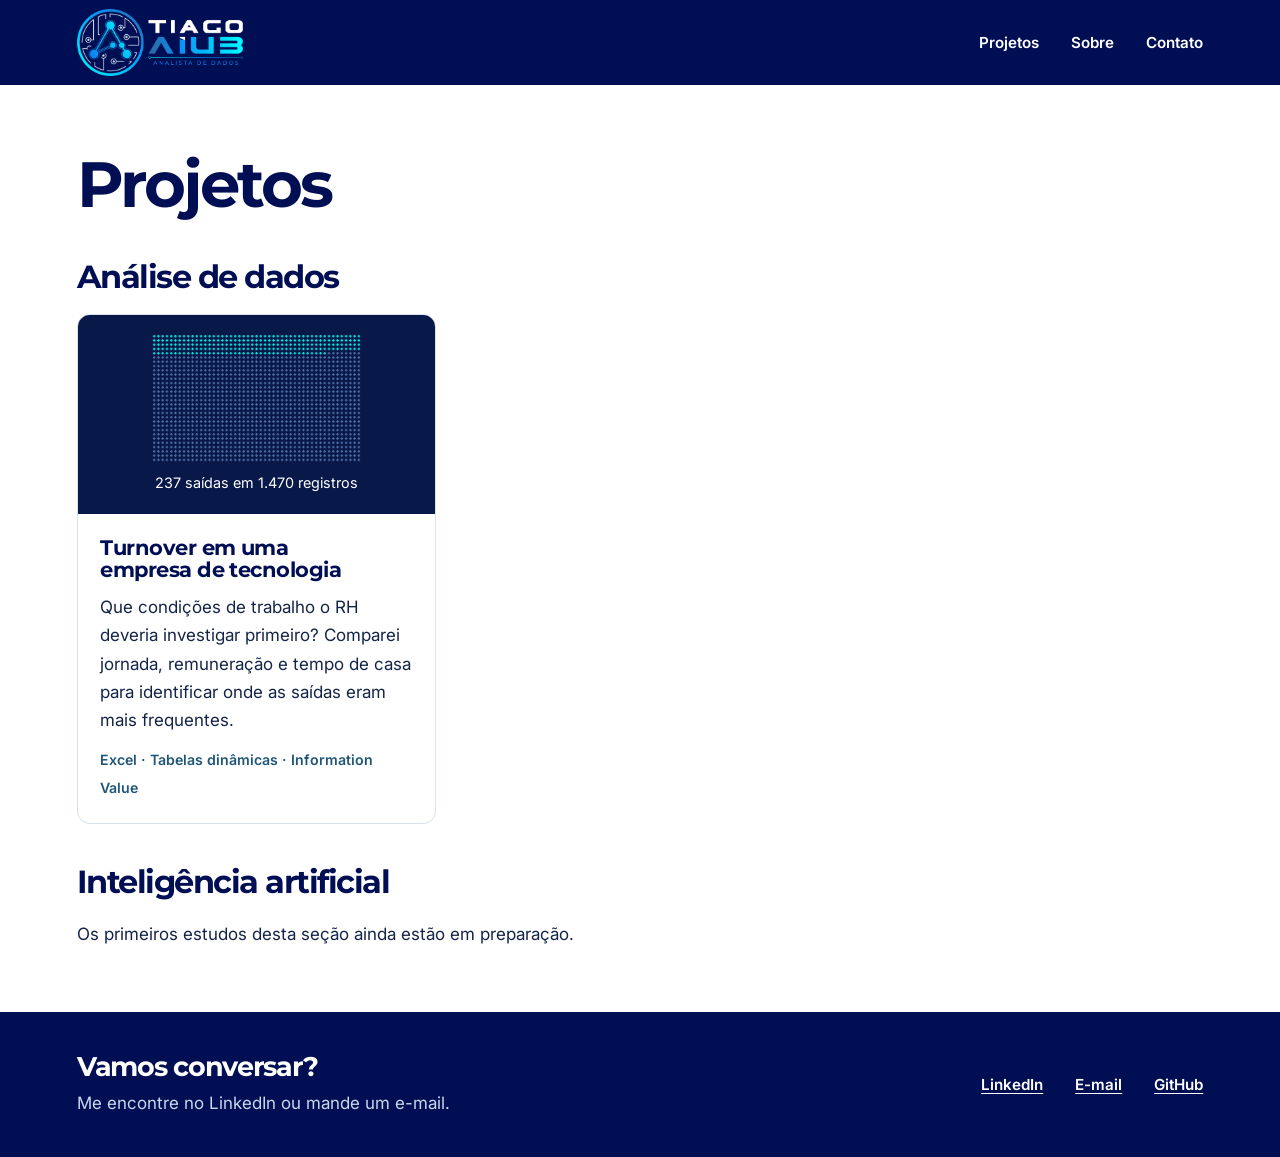
==== projetos/index.html @ a61d1e0a "Organiza a abertura, o processo analítico e a galeria de projetos" ====
<!doctype html>
<html lang="pt-BR">
<head>
  <meta charset="utf-8">
  <meta name="viewport" content="width=device-width, initial-scale=1">
  <meta name="description" content="Projetos de Tiago Aiub sobre dados, pessoas e processos. Conheça o estudo de turnover e as perguntas que ele levantou para o RH.">
  <title>Projetos | Tiago Aiub</title>
  <link rel="preconnect" href="https://fonts.googleapis.com">
  <link rel="preconnect" href="https://fonts.gstatic.com" crossorigin>
  <link href="https://fonts.googleapis.com/css2?family=Inter:wght@400;500;600;700&amp;family=Montserrat:wght@600;700&amp;display=swap" rel="stylesheet">
  <link rel="stylesheet" href="../css/style.css">
</head>
<body id="topo">
<a class="skip" href="#conteudo">Pular para o conteúdo</a>
<header class="masthead">
  <div class="wrap mast">
    <a href="../index.html" class="brand"><img src="../logo-tiago-aiub.png" width="946" height="381" alt="Tiago Aiub — início"></a>
    <nav aria-label="Principal">
      <a href="index.html" aria-current="page">Projetos</a>
      <a href="../index.html#sobre">Sobre</a>
      <a href="#contato">Contato</a>
    </nav>
  </div>
</header>
<main id="conteudo">
<div class="wrap catalog">
  <h1>Projetos</h1>
  <section><h2>Análise de dados</h2>
    <div class="tiles"><a class="tile" href="employee-turnover.html">
      <div class="cover"><img src="turnover.png" width="490" height="300" alt=""><span>237 saídas em 1.470 registros</span></div>
      <div class="tile-body"><h3>Turnover em uma empresa de tecnologia</h3>
      <p>Que condições de trabalho o RH deveria investigar primeiro? Comparei jornada, remuneração e tempo de casa para identificar onde as saídas eram mais frequentes.</p>
      <small>Excel · Tabelas dinâmicas · Information Value</small></div>
    </a></div>
  </section>
  <section><h2>Inteligência artificial</h2><p>Os primeiros estudos desta seção ainda estão em preparação.</p></section>
</div>
</main>
<footer id="contato">
  <div class="wrap footer-grid">
    <div><h2>Vamos conversar?</h2><p>Me encontre no LinkedIn ou mande um e-mail.</p></div>
    <div class="contact-links"><a href="https://www.linkedin.com/in/tiago-aiub">LinkedIn</a><a href="mailto:aiub.tiago@gmail.com">E-mail</a><a href="https://github.com/tiagoaiub">GitHub</a></div>
  </div>
</footer>
</body>
</html>
---- css/style.css ----
:root {
  color-scheme: light;
  --navy: #000e54;
  --ink: #142448;
  --muted: #465573;
  --blue: #065bb2;
  --cyan: #01f4fe;
  --line: #d8e2ef;
  --pale: #f1f6fb;
}
* { box-sizing: border-box; }
html { scroll-padding: 1.25rem; }
body { margin: 0; color: var(--ink); background: white; font: 1.0625rem/1.65 Inter, system-ui, sans-serif; }
h1, h2, h3 { font-family: Montserrat, system-ui, sans-serif; color: var(--navy); line-height: 1.1; text-wrap: balance; margin: 0; }
h1, h2 { letter-spacing: -.047em; }
h2 { font-size: clamp(1.85rem, 3.4vw, 2.8rem); }
h3 { font-size: 1.3rem; letter-spacing: -.025em; }
p, figure { margin: 0; }
a { color: var(--blue); text-underline-offset: .22em; text-decoration-thickness: .09em; }
a:hover { text-decoration: underline; }
a:focus-visible { outline: 3px solid #e08312; outline-offset: 4px; }
.wrap { width: min(76rem, 88%); margin-inline: auto; }
.skip { position: absolute; transform: translateY(-150%); padding: .65rem 1rem; background: white; z-index: 5; }
.skip:focus { transform: translateY(0); }
.masthead, footer { background: var(--navy); color: white; }
.mast { display: flex; justify-content: space-between; align-items: center; gap: 1rem; padding-block: .55rem; }
.brand { display: block; line-height: 0; }
.brand img { width: 10.4rem; height: auto; }
.mast nav, .contact-links { display: flex; flex-wrap: wrap; gap: clamp(.65rem, 3vw, 2rem); align-items: center; }
.mast nav a, .contact-links a { color: white; font-weight: 600; font-size: .95rem; padding-block: .5rem; }
.mast nav a { text-decoration: none; }
.mast nav a:hover { color: var(--cyan); text-decoration: underline; }
.lead-grid { display: grid; grid-template-columns: 1.02fr 1fr; gap: clamp(2rem, 6vw, 6rem); align-items: center; padding-block: clamp(3rem, 7vw, 6.75rem); }
.eyebrow { font-size: .875rem; font-weight: 650; letter-spacing: .055em; color: var(--blue); }
.eyebrow span:not(.mark) { margin-inline: .25rem; }
.mark { width: 1.8rem; height: 3px; display: inline-block; margin: 0 .5rem .23rem 0; background: var(--blue); }
.intro h1 { font-size: clamp(3.2rem, 6.4vw, 6rem); margin-block: .75rem 1.1rem; }
.dot { color: #0879c9; }
.lead { max-width: 48ch; font-size: clamp(1.13rem, 1.6vw, 1.35rem); color: var(--muted); }
.text-link { display: inline-block; margin-top: 1.3rem; font-weight: 650; }
.feature { position: relative; overflow: hidden; border-radius: .9rem; padding: clamp(1.5rem, 3vw, 2.85rem); background: var(--navy); box-shadow: 0 18px 45px -34px #000e54; color: white; }
.feature::before { content: ""; position: absolute; top: 0; left: 0; width: 27%; height: 4px; background: var(--cyan); }
.feature .eyebrow { color: #9edef8; }
.feature h2 { color: white; font-size: clamp(1.8rem, 3vw, 2.7rem); margin-block: .6rem 1.5rem; }
.comparison figcaption { font-size: .95rem; font-weight: 500; margin-bottom: 1.05rem; }
.plot-row { display: grid; grid-template-columns: 1fr auto; gap: .32rem 1rem; align-items: baseline; margin-top: .8rem; }
.plot-row span { font-size: 1rem; }
.plot-row strong { font-variant-numeric: tabular-nums; }
.track { grid-column: 1 / -1; height: .55rem; background: #273768; border-radius: .1rem; overflow: hidden; }
.track i { display: block; height: 100%; background: var(--cyan); }
.plot-row:last-child i { background: #85b8f9; }
.button { display: inline-block; margin-top: 1.8rem; padding: .7rem 1.1rem; font-weight: 700; font-size: 1rem; color: var(--navy); background: var(--cyan); border-radius: .3rem; text-decoration: none; }
.process { padding-block: clamp(2.5rem, 5vw, 4.5rem); background: var(--pale); border-block: 1px solid var(--line); }
.steps { display: grid; grid-template-columns: repeat(3, 1fr); gap: clamp(1.5rem, 4vw, 3.5rem); margin-top: 2.1rem; }
.steps > div { padding-top: 1.1rem; border-top: 2px solid #a7c9e8; }
.steps p { color: var(--muted); margin-top: .65rem; }
.about, .footer-grid { display: grid; grid-template-columns: 1fr 2fr; gap: 2rem; align-items: baseline; }
.about { padding-block: clamp(3rem, 6vw, 5.75rem); }
.about p { max-width: 63ch; }
.about p + p { margin-top: .85rem; }
.footer-grid { grid-template-columns: 1.5fr 1fr; padding-block: 2.5rem; align-items: center; }
footer h2 { color: white; font-size: 1.7rem; }
footer p { color: #c8d8ef; margin-top: .45rem; }
.contact-links { justify-content: flex-end; }
@media (max-width: 52rem) {
  .lead-grid, .about, .footer-grid { grid-template-columns: 1fr; }
  .intro { max-width: 39rem; }
  .lead-grid { gap: 2rem; }
  .steps { grid-template-columns: 1fr; gap: 1.2rem; }
  .steps p { max-width: 59ch; }
  .contact-links { justify-content: flex-start; }
  .about, .footer-grid { gap: 1.25rem; }
}
@media (max-width: 35rem) {
  .wrap { width: calc(100% - 2.25rem); }
  .brand img { width: clamp(6rem, 24vw, 8rem); }
  .mast { gap: .5rem; }
  .mast nav { gap: .68rem; }
  .mast nav a { font-size: .875rem; }
  .lead-grid { padding-block: 2.5rem; }
  .feature { padding: 1.3rem; }
}

.opening { position:relative; isolation:isolate; overflow:hidden; background:linear-gradient(110deg,#f7fbff 28%,#e8f5fc 100%); }
.opening-copy { position:relative; padding-block:clamp(3rem,6vw,6rem); }
.opening h1 { max-width:17ch; font-size:clamp(2.65rem,5.7vw,5.1rem); margin:.85rem 0 1.25rem; }
.opening em { color:#086591; font-style:normal; }
.opening .lead { max-width:51ch; font-size:clamp(1.05rem,1.5vw,1.22rem); }
.opening .button { background:var(--navy); color:white; }
.signals { position:absolute; z-index:-1; inset:0 0 0 43%; background-image:radial-gradient(#98bdd7 1px,transparent 1px); background-size:22px 22px; mask-image:linear-gradient(90deg,transparent,#000 45%); }
.signals i { position:absolute; inset:5% -5% 10% 0; background:#3989b6; opacity:.39; clip-path:polygon(0 77%,17% 64%,30% 69%,45% 43%,60% 49%,76% 22%,85% 29%,100% 7%,100% 7.55%,85% 29.55%,76% 22.55%,60% 49.55%,45% 43.55%,30% 69.55%,17% 64.55%,0 77.55%); }
.signals i:nth-child(2) { transform:translateY(13%) scaleY(.8); background:#207d86; }
.signals i:nth-child(3) { transform:translateY(24%) scaleY(.68); opacity:.2; }
.process { background:white; }
.steps { gap:1rem; margin-top:1.5rem; }
.steps > div { border:1px solid #cfdfea; border-radius:.7rem; padding:1.35rem; background:#f6faff; }
.steps h3 { color:#124b74; }
.catalog { padding-block:clamp(2.5rem,5vw,5rem); }
.catalog h1 { font-size:clamp(2.8rem,5vw,5rem); }
.catalog section { margin-top:2.5rem; }
.catalog section h2 { font-size:clamp(1.5rem,3vw,2rem); margin-bottom:1.25rem; }
.tiles { display:grid; grid-template-columns:repeat(auto-fill,minmax(min(22rem,100%),1fr)); gap:1.5rem; }
.tile { display:block; overflow:hidden; border-radius:.8rem; border:1px solid var(--line); text-decoration:none; color:var(--ink); }
.tile:hover { text-decoration:none; border-color:var(--blue); }
.tile:hover h3 { text-decoration:underline; }
.cover { background:#081949; padding:1.2rem; color:white; }
.cover img { display:block; width:100%; height:8rem; object-fit:contain; }
.cover span { display:block; text-align:center; margin-top:.55rem; font-size:.9rem; }
.tile-body { padding:1.4rem; }
.tile-body p { margin:.7rem 0; }
.tile-body small { color:#205678; font-weight:600; }
@media(max-width:52rem){.signals { inset:0 0 0 25%; opacity:.28; }}
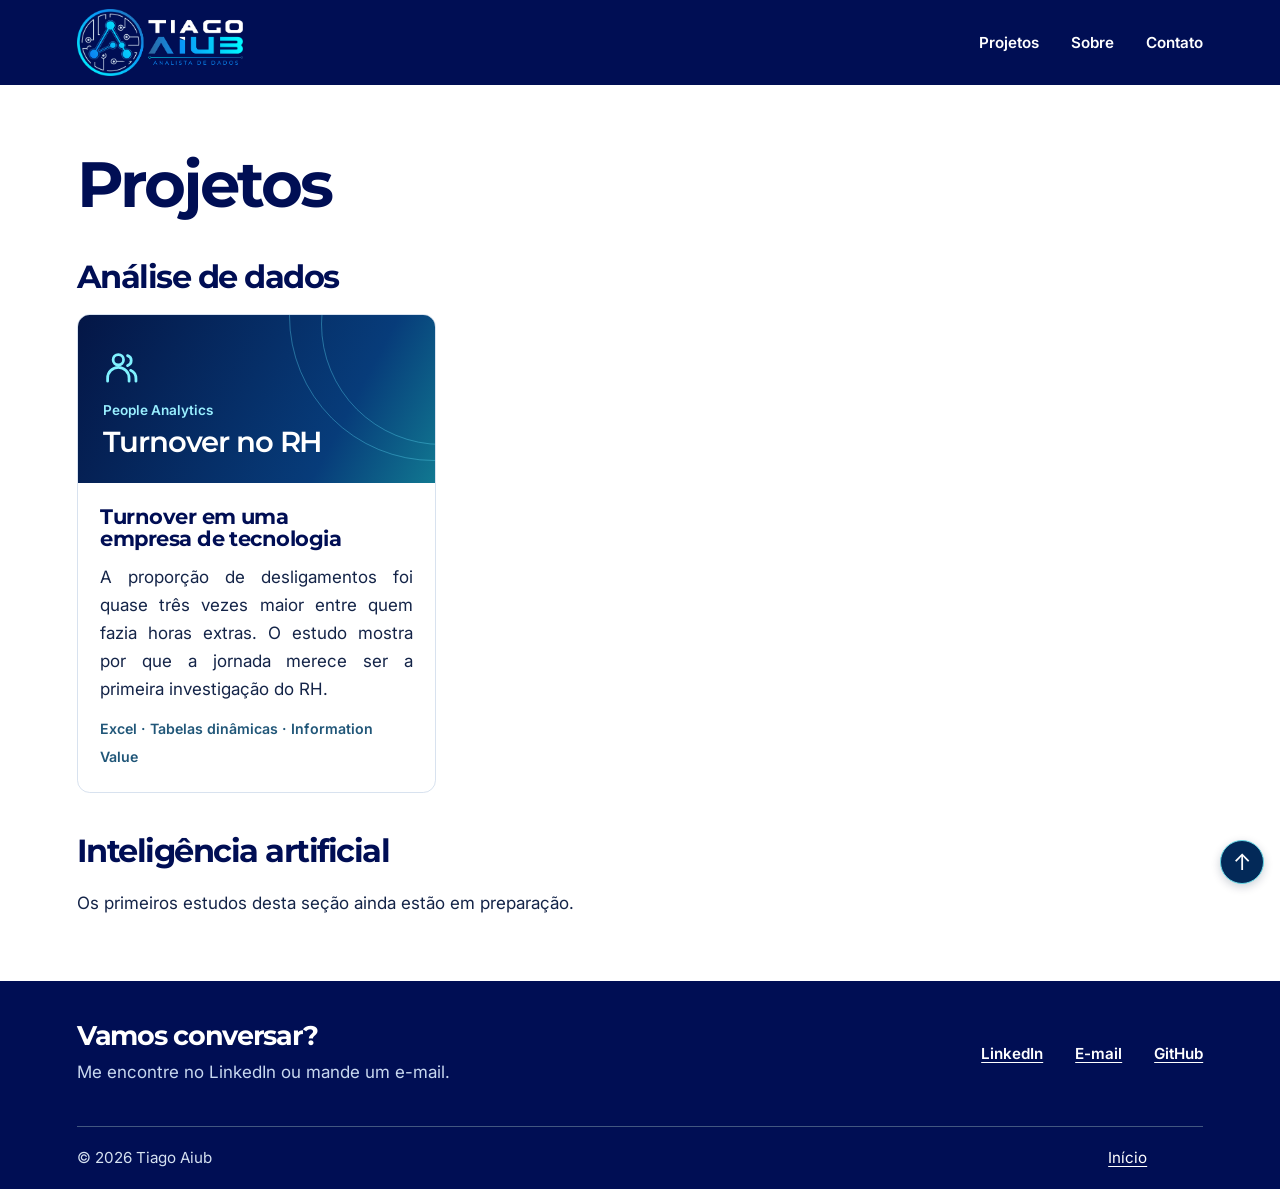
==== commit b4fd90d5: "Recupera os cartões do processo, a navegação e a identidade azul" ====
--- a/projetos/index.html
+++ b/projetos/index.html
@@ -27,9 +27,9 @@
   <h1>Projetos</h1>
   <section><h2>Análise de dados</h2>
     <div class="tiles"><a class="tile" href="employee-turnover.html">
-      <div class="cover"><img src="turnover.png" width="490" height="300" alt=""><span>237 saídas em 1.470 registros</span></div>
+      <div class="cover" aria-hidden="true"><svg aria-hidden="true" focusable="false" viewBox="0 0 24 24" fill="none" stroke="currentColor" stroke-width="1.8" stroke-linecap="round" stroke-linejoin="round"><circle cx="10" cy="7" r="3.4"/><path d="M3 21v-2a7 7 0 0 1 14 0v2M16 4.3a3.4 3.4 0 0 1 0 6.5m2 3.1a6 6 0 0 1 3.5 5.5v1.6"/></svg><small>People Analytics</small><b>Turnover no RH</b></div>
       <div class="tile-body"><h3>Turnover em uma empresa de tecnologia</h3>
-      <p>Que condições de trabalho o RH deveria investigar primeiro? Comparei jornada, remuneração e tempo de casa para identificar onde as saídas eram mais frequentes.</p>
+      <p>A proporção de desligamentos foi quase três vezes maior entre quem fazia horas extras. O estudo mostra por que a jornada merece ser a primeira investigação do RH.</p>
       <small>Excel · Tabelas dinâmicas · Information Value</small></div>
     </a></div>
   </section>
@@ -41,6 +41,8 @@
     <div><h2>Vamos conversar?</h2><p>Me encontre no LinkedIn ou mande um e-mail.</p></div>
     <div class="contact-links"><a href="https://www.linkedin.com/in/tiago-aiub">LinkedIn</a><a href="mailto:aiub.tiago@gmail.com">E-mail</a><a href="https://github.com/tiagoaiub">GitHub</a></div>
   </div>
+<div class="wrap footer-base"><span>© 2026 Tiago Aiub</span><a href="../index.html#topo">Início</a></div>
 </footer>
+<a class="to-home" href="../index.html#topo" aria-label="Voltar ao início" title="Voltar ao início">↑</a>
 </body>
 </html>
--- a/css/style.css
+++ b/css/style.css
@@ -81,20 +81,49 @@
   .feature { padding: 1.3rem; }
 }
 
-.opening { position:relative; isolation:isolate; overflow:hidden; background:linear-gradient(110deg,#f7fbff 28%,#e8f5fc 100%); }
-.opening-copy { position:relative; padding-block:clamp(3rem,6vw,6rem); }
-.opening h1 { max-width:17ch; font-size:clamp(2.65rem,5.7vw,5.1rem); margin:.85rem 0 1.25rem; }
-.opening em { color:#086591; font-style:normal; }
-.opening .lead { max-width:51ch; font-size:clamp(1.05rem,1.5vw,1.22rem); }
-.opening .button { background:var(--navy); color:white; }
-.signals { position:absolute; z-index:-1; inset:0 0 0 43%; background-image:radial-gradient(#98bdd7 1px,transparent 1px); background-size:22px 22px; mask-image:linear-gradient(90deg,transparent,#000 45%); }
-.signals i { position:absolute; inset:5% -5% 10% 0; background:#3989b6; opacity:.39; clip-path:polygon(0 77%,17% 64%,30% 69%,45% 43%,60% 49%,76% 22%,85% 29%,100% 7%,100% 7.55%,85% 29.55%,76% 22.55%,60% 49.55%,45% 43.55%,30% 69.55%,17% 64.55%,0 77.55%); }
-.signals i:nth-child(2) { transform:translateY(13%) scaleY(.8); background:#207d86; }
-.signals i:nth-child(3) { transform:translateY(24%) scaleY(.68); opacity:.2; }
-.process { background:white; }
-.steps { gap:1rem; margin-top:1.5rem; }
-.steps > div { border:1px solid #cfdfea; border-radius:.7rem; padding:1.35rem; background:#f6faff; }
-.steps h3 { color:#124b74; }
+
+.opening {
+  isolation: isolate; position: relative; overflow: hidden; color: white;
+  background: radial-gradient(ellipse at 92% 45%, #105dae 0%, transparent 46%),
+    radial-gradient(ellipse at 75% 110%, #224db1 2%, transparent 46%),
+    linear-gradient(110deg, #041532 10%, #072455 63%, #082a66);
+}
+.opening::after {
+  content: ""; position: absolute; z-index: -1; inset: -60% -20% -75% 44%; pointer-events: none;
+  background: linear-gradient(145deg, transparent 42%, #37b8e721 48%, #48bfe92b 52%, transparent 63%);
+  transform: rotate(-7deg); border-radius: 50%; filter: blur(1.5rem);
+}
+.opening-copy { padding-block: clamp(2.5rem, 4.6vw, 4.6rem); }
+.opening .eyebrow { color: #88e9ff; font-size: clamp(.91rem, 1.4vw, 1.05rem); }
+.opening h1 { color: white; max-width: 19ch; font-size: clamp(2.5rem, 5.3vw, 4.85rem); margin: .75rem 0 1rem; }
+.opening em { font-style: normal; color: var(--cyan); }
+.opening .lead { max-width: 59ch; font-size: clamp(1rem, 1.45vw, 1.17rem); color: #e2edf9; }
+main p:not(.eyebrow,.process-label,.source), .reading dd { text-align: justify; hyphens: auto; }
+.tools, .hero-links { display: flex; flex-wrap: wrap; align-items: center; gap: .65rem; }
+.tools { list-style: none; padding: 0; margin: 1.25rem 0; }
+.tools li { display: inline-flex; align-items: center; gap: .45rem; border: 1px solid #419ac0; padding: .26rem .8rem; border-radius: 2rem; background: #00183870; font-size: .91rem; }
+.tools svg { width: 1.18rem; height: 1.18rem; color: #4cdfe9; }
+.hero-links .button { margin-top: 0; min-width: 8rem; text-align: center; }
+.button.secondary { background: transparent; border: 1px solid #71cce5; color: white; }
+.process { padding-block: clamp(2.3rem, 4.2vw, 4rem); background: linear-gradient(180deg,white,#f7fbff); }
+.process h2 { text-align: center; font-size: clamp(1.7rem, 3vw, 2.65rem); }
+.process-label { display: flex; align-items: center; justify-content: center; gap: 1rem; font-size: .875rem; letter-spacing: .14em; text-transform: uppercase; font-weight: 700; color: #0865ab; margin-bottom: .6rem; text-align: center; }
+.process-label::before,.process-label::after { content: ""; height: 1px; width: min(11vw, 8rem); background: #98cbeb; }
+.steps { --gap: 2.8rem; display: grid; grid-template-columns: repeat(3,minmax(0,1fr)); gap: var(--gap); list-style: none; padding: 0; margin: 2rem 0 0; }
+.steps li { position: relative; align-content: start; padding: 1.2rem; display: grid; grid-template-columns: 2.6rem 1fr; gap: .82rem; border: 1px solid #a6cdeb; border-radius: .9rem; background: linear-gradient(125deg,#f9fcff,#e2f0ff); }
+.steps li:nth-child(2) { border-color: #8dd9e3; background: linear-gradient(125deg,#f5ffff,#def6f7); }
+.step-icon { width: 2.6rem; height: 2.6rem; border-radius: .72rem; display: grid; place-items: center; background: linear-gradient(145deg,#1676b9,#04366c); color: white; }
+.steps li:nth-child(2) .step-icon { background: linear-gradient(145deg,#06a8b0,#006575); }
+.step-icon svg { width: 1.6rem; height: 1.6rem; }
+.steps h3 { font-size: 1.14rem; line-height: 1.2; }
+.steps p { font-size: 1rem; line-height: 1.5; margin-top: .5rem; }
+.connector { position: absolute; z-index: 1; left: calc(100% + var(--gap)/2); top: 50%; transform: translate(-50%,-50%); height: 1.85rem; width: 1.85rem; border: 1px solid #9fd4e6; border-radius: 50%; display: grid; place-content: center; color: #076d9e; background: white; font-weight: 700; }
+.steps li:has(.connector)::after { content: ""; position: absolute; left: 100%; top: 50%; width: var(--gap); height: 1px; background: #a6cdeb; }
+@media (max-width: 60rem) {
+  .steps { grid-template-columns: 1fr; --gap: 2.2rem; }
+  .steps .connector { top: calc(100% + var(--gap)/2); left: 50%; transform: translate(-50%,-50%) rotate(90deg); }
+  .steps li:has(.connector)::after { left: 50%; top: 100%; width: 1px; height: var(--gap); }
+}
 .catalog { padding-block:clamp(2.5rem,5vw,5rem); }
 .catalog h1 { font-size:clamp(2.8rem,5vw,5rem); }
 .catalog section { margin-top:2.5rem; }
@@ -103,10 +132,19 @@
 .tile { display:block; overflow:hidden; border-radius:.8rem; border:1px solid var(--line); text-decoration:none; color:var(--ink); }
 .tile:hover { text-decoration:none; border-color:var(--blue); }
 .tile:hover h3 { text-decoration:underline; }
-.cover { background:#081949; padding:1.2rem; color:white; }
-.cover img { display:block; width:100%; height:8rem; object-fit:contain; }
-.cover span { display:block; text-align:center; margin-top:.55rem; font-size:.9rem; }
+
+.cover { position:relative; overflow:hidden; isolation:isolate; padding:1.6rem; min-height:10.5rem; display:flex; flex-direction:column; justify-content:flex-end; gap:.25rem; color:white; background:linear-gradient(118deg,#041646,#073c7a 72%,#117891); }
+.cover::before,.cover::after { content:""; position:absolute; z-index:-1; width:15rem; height:15rem; border:1px solid #55cfeb66; border-radius:50%; right:-8rem; top:-7rem; }
+.cover::after { width:18rem; height:18rem; right:-9rem; top:-9rem; }
+.cover b { font:600 1.8rem/1.1 Montserrat,system-ui,sans-serif; letter-spacing:-.04em; }
+.cover small { color:#99efff; font-size:.85rem; font-weight:600; }
+.cover svg { width:2.3rem; height:2.3rem; margin-bottom:.6rem; color:#80f2ff; }
+.footer-base { padding-block:1.15rem; border-top:1px solid #425780; display:flex; align-items:center; flex-wrap:wrap; justify-content:space-between; gap:1rem; color:#d5e1f0; font-size:.95rem; }
+.footer-base a { color:white; }
+.to-home { display:grid; place-items:center; width:2.75rem; height:2.75rem; border-radius:50%; position:fixed; bottom:1rem; right:1rem; z-index:4; background:#032958; border:1px solid #67d7e4; box-shadow:0 3px 10px #00183633; color:white; font-size:1.4rem; text-decoration:none; }
+.footer-base { padding-right:3.5rem; }
+@media(max-width:35rem){.to-home{right:.55rem;bottom:.55rem}.footer-base{padding-right:2.75rem}}
 .tile-body { padding:1.4rem; }
 .tile-body p { margin:.7rem 0; }
 .tile-body small { color:#205678; font-weight:600; }
-@media(max-width:52rem){.signals { inset:0 0 0 25%; opacity:.28; }}
+
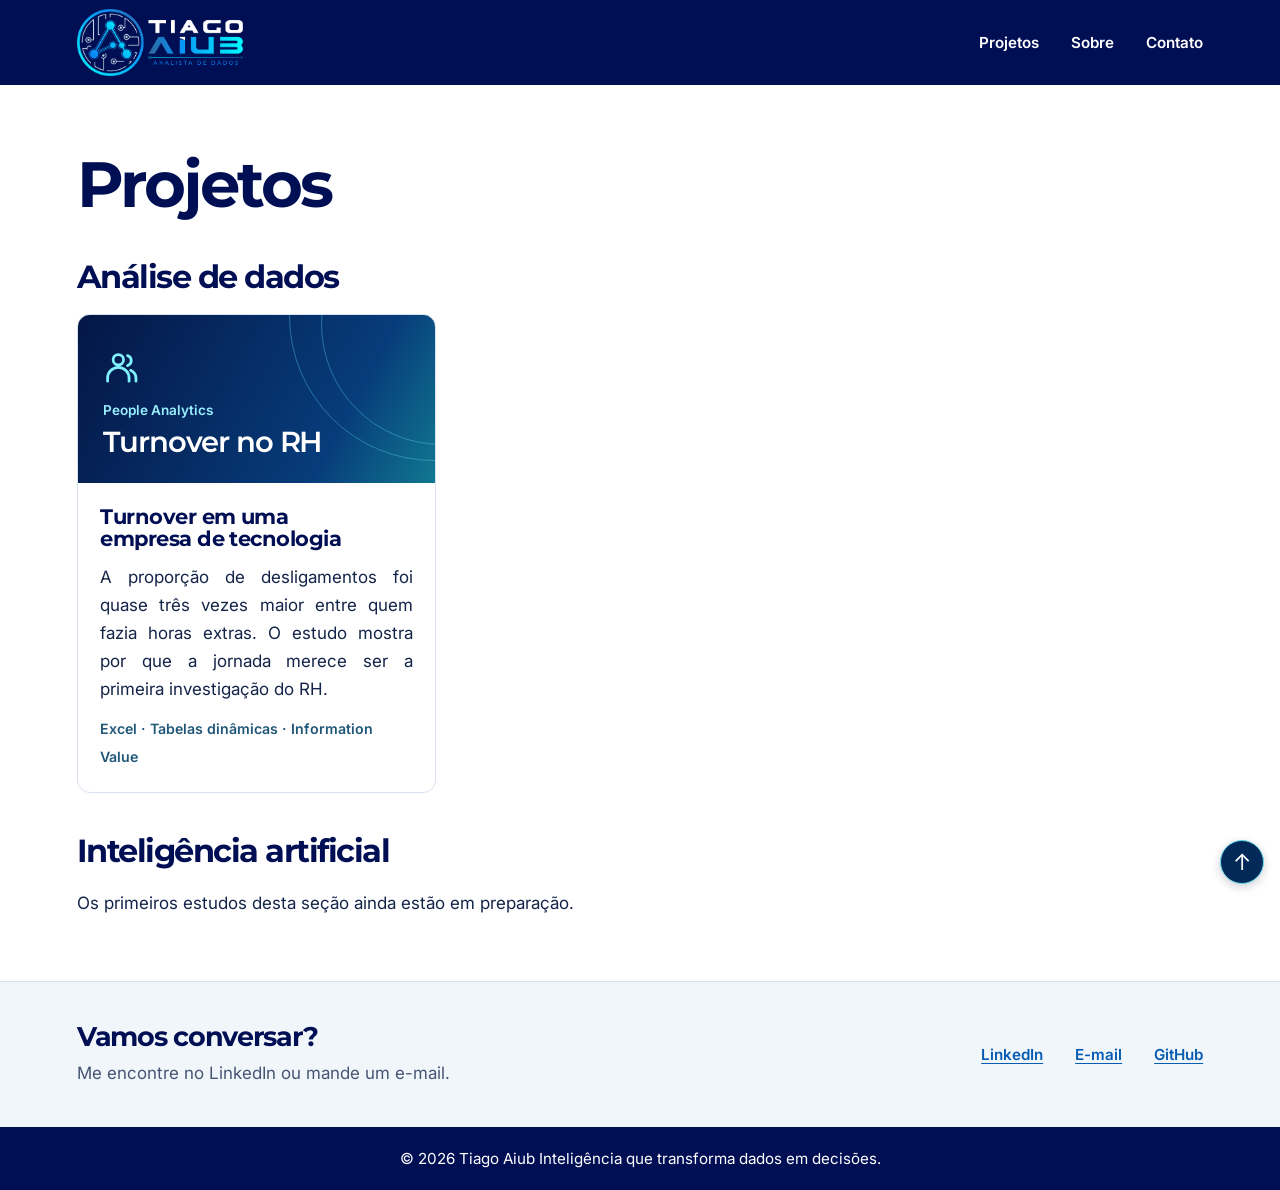
==== commit 5fdda2fc: "Integra o cabeçalho ao degradê e simplifica cartões e rodapé" ====
--- a/projetos/index.html
+++ b/projetos/index.html
@@ -36,13 +36,13 @@
   <section><h2>Inteligência artificial</h2><p>Os primeiros estudos desta seção ainda estão em preparação.</p></section>
 </div>
 </main>
-<footer id="contato">
+<section class="contact" id="contato" aria-label="Contato">
   <div class="wrap footer-grid">
     <div><h2>Vamos conversar?</h2><p>Me encontre no LinkedIn ou mande um e-mail.</p></div>
     <div class="contact-links"><a href="https://www.linkedin.com/in/tiago-aiub">LinkedIn</a><a href="mailto:aiub.tiago@gmail.com">E-mail</a><a href="https://github.com/tiagoaiub">GitHub</a></div>
   </div>
-<div class="wrap footer-base"><span>© 2026 Tiago Aiub</span><a href="../index.html#topo">Início</a></div>
-</footer>
+</section>
+<footer class="signature"><p>© 2026 Tiago Aiub Inteligência que transforma dados em decisões.</p></footer>
 <a class="to-home" href="../index.html#topo" aria-label="Voltar ao início" title="Voltar ao início">↑</a>
 </body>
 </html>
--- a/css/style.css
+++ b/css/style.css
@@ -59,8 +59,8 @@
 .about p { max-width: 63ch; }
 .about p + p { margin-top: .85rem; }
 .footer-grid { grid-template-columns: 1.5fr 1fr; padding-block: 2.5rem; align-items: center; }
-footer h2 { color: white; font-size: 1.7rem; }
-footer p { color: #c8d8ef; margin-top: .45rem; }
+.contact h2 { color: var(--navy); font-size: 1.7rem; }
+.contact p { color: var(--muted); margin-top: .45rem; }
 .contact-links { justify-content: flex-end; }
 @media (max-width: 52rem) {
   .lead-grid, .about, .footer-grid { grid-template-columns: 1fr; }
@@ -82,34 +82,26 @@
 }
 
 
-.opening {
-  isolation: isolate; position: relative; overflow: hidden; color: white;
-  background: radial-gradient(ellipse at 92% 45%, #105dae 0%, transparent 46%),
-    radial-gradient(ellipse at 75% 110%, #224db1 2%, transparent 46%),
-    linear-gradient(110deg, #041532 10%, #072455 63%, #082a66);
-}
-.opening::after {
-  content: ""; position: absolute; z-index: -1; inset: -60% -20% -75% 44%; pointer-events: none;
-  background: linear-gradient(145deg, transparent 42%, #37b8e721 48%, #48bfe92b 52%, transparent 63%);
-  transform: rotate(-7deg); border-radius: 50%; filter: blur(1.5rem);
-}
-.opening-copy { padding-block: clamp(2.5rem, 4.6vw, 4.6rem); }
+.opening { color: white; background: var(--navy); }
+.opening-intro { background: linear-gradient(to bottom, var(--navy), #173a7b); }
+.opening-copy { padding-top: clamp(2rem, 4vw, 4rem); }
+.opening-actions { padding-block: 1.25rem clamp(2.8rem, 5vw, 4.6rem); background: linear-gradient(to bottom, #173a7b, #556fa2 36%, #c4d5ed 72%, white); }
 .opening .eyebrow { color: #88e9ff; font-size: clamp(.91rem, 1.4vw, 1.05rem); }
 .opening h1 { color: white; max-width: 19ch; font-size: clamp(2.5rem, 5.3vw, 4.85rem); margin: .75rem 0 1rem; }
 .opening em { font-style: normal; color: var(--cyan); }
 .opening .lead { max-width: 59ch; font-size: clamp(1rem, 1.45vw, 1.17rem); color: #e2edf9; }
 main p:not(.eyebrow,.process-label,.source), .reading dd { text-align: justify; hyphens: auto; }
 .tools, .hero-links { display: flex; flex-wrap: wrap; align-items: center; gap: .65rem; }
-.tools { list-style: none; padding: 0; margin: 1.25rem 0; }
-.tools li { display: inline-flex; align-items: center; gap: .45rem; border: 1px solid #419ac0; padding: .26rem .8rem; border-radius: 2rem; background: #00183870; font-size: .91rem; }
+.tools { list-style: none; padding: 0; margin: 0 0 1.15rem; }
+.tools li { display: inline-flex; align-items: center; gap: .45rem; border: 1px solid #419ac0; padding: .26rem .8rem; border-radius: 2rem; background: #0d2a56; font-size: .91rem; }
 .tools svg { width: 1.18rem; height: 1.18rem; color: #4cdfe9; }
 .hero-links .button { margin-top: 0; min-width: 8rem; text-align: center; }
-.button.secondary { background: transparent; border: 1px solid #71cce5; color: white; }
+.button.secondary { display: inline-flex; align-items: center; justify-content: center; gap: .5rem; background: #09336b; border: 1px solid #71cce5; color: white; }
 .process { padding-block: clamp(2.3rem, 4.2vw, 4rem); background: linear-gradient(180deg,white,#f7fbff); }
 .process h2 { text-align: center; font-size: clamp(1.7rem, 3vw, 2.65rem); }
 .process-label { display: flex; align-items: center; justify-content: center; gap: 1rem; font-size: .875rem; letter-spacing: .14em; text-transform: uppercase; font-weight: 700; color: #0865ab; margin-bottom: .6rem; text-align: center; }
 .process-label::before,.process-label::after { content: ""; height: 1px; width: min(11vw, 8rem); background: #98cbeb; }
-.steps { --gap: 2.8rem; display: grid; grid-template-columns: repeat(3,minmax(0,1fr)); gap: var(--gap); list-style: none; padding: 0; margin: 2rem 0 0; }
+.steps { --gap: 1.25rem; display: grid; grid-template-columns: repeat(3,minmax(0,1fr)); gap: var(--gap); list-style: none; padding: 0; margin: 2rem 0 0; }
 .steps li { position: relative; align-content: start; padding: 1.2rem; display: grid; grid-template-columns: 2.6rem 1fr; gap: .82rem; border: 1px solid #a6cdeb; border-radius: .9rem; background: linear-gradient(125deg,#f9fcff,#e2f0ff); }
 .steps li:nth-child(2) { border-color: #8dd9e3; background: linear-gradient(125deg,#f5ffff,#def6f7); }
 .step-icon { width: 2.6rem; height: 2.6rem; border-radius: .72rem; display: grid; place-items: center; background: linear-gradient(145deg,#1676b9,#04366c); color: white; }
@@ -117,12 +109,8 @@
 .step-icon svg { width: 1.6rem; height: 1.6rem; }
 .steps h3 { font-size: 1.14rem; line-height: 1.2; }
 .steps p { font-size: 1rem; line-height: 1.5; margin-top: .5rem; }
-.connector { position: absolute; z-index: 1; left: calc(100% + var(--gap)/2); top: 50%; transform: translate(-50%,-50%); height: 1.85rem; width: 1.85rem; border: 1px solid #9fd4e6; border-radius: 50%; display: grid; place-content: center; color: #076d9e; background: white; font-weight: 700; }
-.steps li:has(.connector)::after { content: ""; position: absolute; left: 100%; top: 50%; width: var(--gap); height: 1px; background: #a6cdeb; }
 @media (max-width: 60rem) {
-  .steps { grid-template-columns: 1fr; --gap: 2.2rem; }
-  .steps .connector { top: calc(100% + var(--gap)/2); left: 50%; transform: translate(-50%,-50%) rotate(90deg); }
-  .steps li:has(.connector)::after { left: 50%; top: 100%; width: 1px; height: var(--gap); }
+  .steps { grid-template-columns: 1fr; --gap: 1rem; }
 }
 .catalog { padding-block:clamp(2.5rem,5vw,5rem); }
 .catalog h1 { font-size:clamp(2.8rem,5vw,5rem); }
@@ -139,12 +127,14 @@
 .cover b { font:600 1.8rem/1.1 Montserrat,system-ui,sans-serif; letter-spacing:-.04em; }
 .cover small { color:#99efff; font-size:.85rem; font-weight:600; }
 .cover svg { width:2.3rem; height:2.3rem; margin-bottom:.6rem; color:#80f2ff; }
-.footer-base { padding-block:1.15rem; border-top:1px solid #425780; display:flex; align-items:center; flex-wrap:wrap; justify-content:space-between; gap:1rem; color:#d5e1f0; font-size:.95rem; }
-.footer-base a { color:white; }
 .to-home { display:grid; place-items:center; width:2.75rem; height:2.75rem; border-radius:50%; position:fixed; bottom:1rem; right:1rem; z-index:4; background:#032958; border:1px solid #67d7e4; box-shadow:0 3px 10px #00183633; color:white; font-size:1.4rem; text-decoration:none; }
-.footer-base { padding-right:3.5rem; }
-@media(max-width:35rem){.to-home{right:.55rem;bottom:.55rem}.footer-base{padding-right:2.75rem}}
+@media(max-width:35rem){.to-home{right:.55rem;bottom:.55rem}}
 .tile-body { padding:1.4rem; }
 .tile-body p { margin:.7rem 0; }
 .tile-body small { color:#205678; font-weight:600; }
 
+
+.button.secondary svg { width: 1.2rem; height: 1.2rem; }
+.process { border-top: 0; }.contact { background: var(--pale); border-top: 1px solid var(--line); }
+.contact-links a { color: var(--blue); }
+.signature { padding: 1.2rem 3.5rem; text-align: center; font-size: .95rem; }
